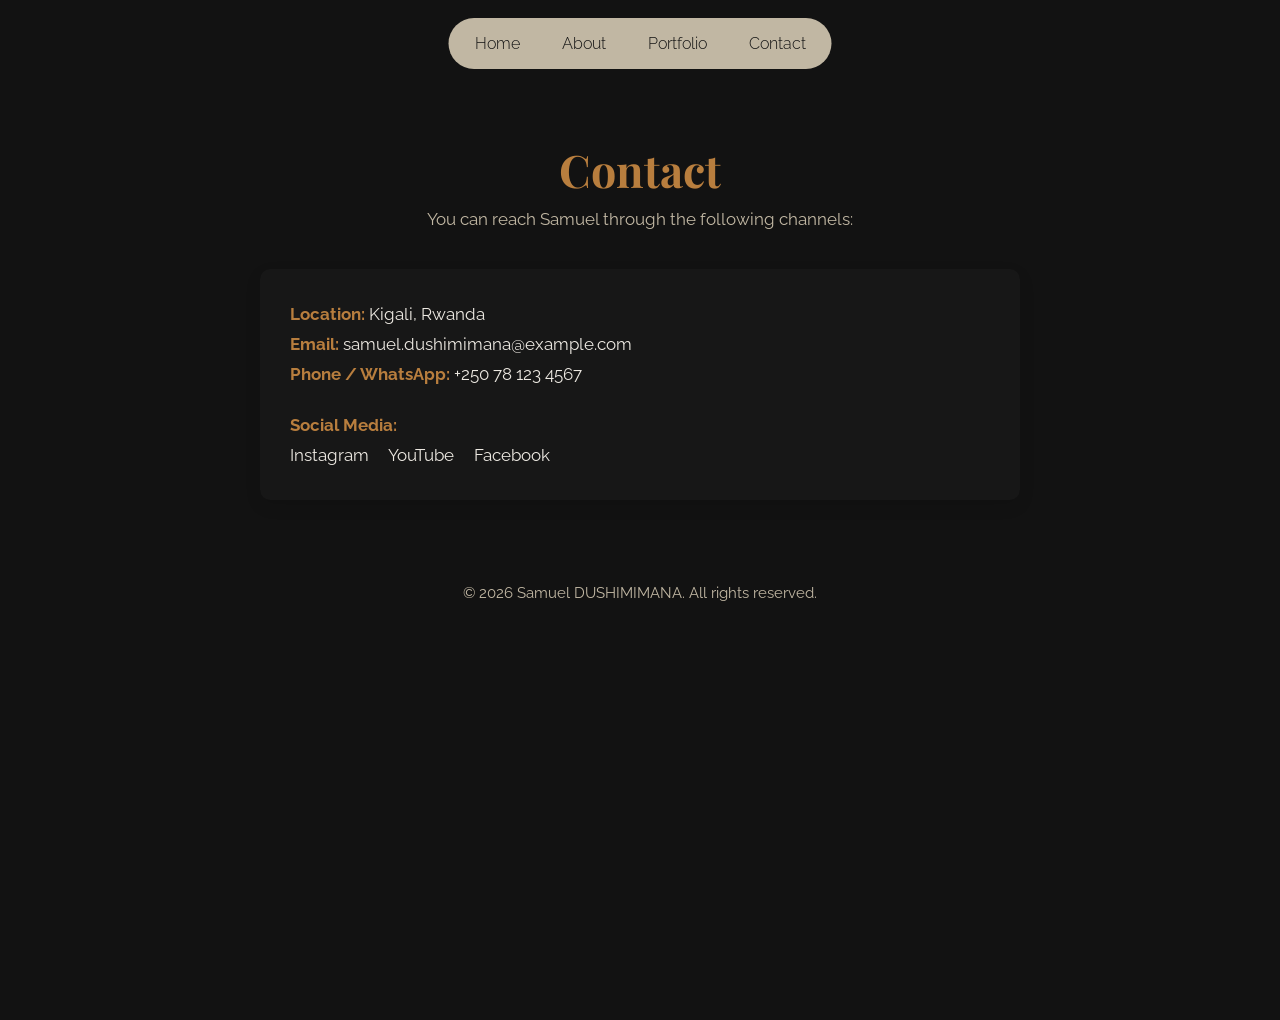
==== contact.html @ 7056e940 "Portfolio First push" ====
<!DOCTYPE html>
<html lang="en">
<head>
  <meta charset="UTF-8" />
  <meta name="viewport" content="width=device-width, initial-scale=1.0" />
  <title>Contact — Samuel DUSHIMIMANA</title>
  <link href="https://fonts.googleapis.com/css2?family=Playfair+Display:wght@500;700&family=Raleway:wght@200;300;400;600&display=swap" rel="stylesheet">
  <link rel="stylesheet" href="contact.css">
</head>
<body>

  <!-- Navigation -->
  <nav>
    <a href="index.html">Home</a>
    <a href="home.html">About</a>
    <a href="pic.html" target="_parent">Portfolio</a>
    <a href="contact.html" target="_parent">Contact</a>
  </nav>

  <!-- Main Content -->
  <main>
    <h1>Contact</h1>
    <p class="lead">You can reach Samuel through the following channels:</p>

    <div class="contact-info">
      <p><strong>Location:</strong> Kigali, Rwanda</p>
      <p><strong>Email:</strong> samuel.dushimimana@example.com</p>
      <p><strong>Phone / WhatsApp:</strong> +250 78 123 4567</p>

      <div class="social-links">
        <strong>Social Media:</strong><br>
        <a href="https://www.instagram.com/samueldushimimana" target="_blank">Instagram</a>
        <a href="https://www.youtube.com/@samueldushimimana" target="_blank">YouTube</a>
        <a href="https://www.facebook.com/samueldushimimana" target="_blank">Facebook</a>
      </div>
    </div>
  </main>

  <!-- Footer -->
  <footer>
    <p>&copy; <span id="year"></span> Samuel DUSHIMIMANA. All rights reserved.</p>
  </footer>

  <script>
    document.getElementById('year').textContent = new Date().getFullYear();
  </script>

</body>
</html>
---- contact.css ----
:root {
      --bg-dark: #121212;
      --mist: #ECE8E1; 
      --accent: #B87E3E; 
      --muted: #C1B7A3; 
      --glass: rgba(255, 255, 255, 0.03);
      --max-width: 800px;
    }

    * {
      box-sizing: border-box;
      margin: 0;
      padding: 0;
    }

    html, body {
      font-family: 'Raleway', sans-serif;
      background: var(--bg-dark);
      color: var(--mist);
      min-height: 100vh;
    }

    nav {
      position: fixed;
      top: 18px;
      left: 50%;
      transform: translateX(-50%);
      z-index: 40;
      background-color: var(--muted);
      padding: 8px 14px;
      border-radius: 30px;
      display: flex;
      gap: 18px;
    }

    nav a {
      color: var(--bg-dark);
      text-decoration: none;
      font-weight: 300;
      padding: 8px 12px;
      border-radius: 8px;
      transition: all 0.25s;
    }

    nav a:hover {
      background-color: var(--bg-dark);
      color: var(--mist);
      box-shadow: 0 6px 18px rgba(119,184,209,0.06);
    }

    main {
      max-width: var(--max-width);
      margin: 120px auto 40px;
      padding: 20px;
    }

    h1 {
      font-family: 'Playfair Display', serif;
      font-size: 2.8rem;
      color: var(--accent);
      margin-bottom: 10px;
      text-align: center;
    }

    p.lead {
      text-align: center;
      font-size: 1.05rem;
      color: var(--muted);
      margin-bottom: 40px;
    }

    .contact-info {
      background: rgba(255,255,255,0.02);
      border-radius: 10px;
      padding: 30px;
      box-shadow: 0 6px 16px rgba(0,0,0,0.1);
      font-size: 1.05rem;
      line-height: 1.8;
    }

    .contact-info strong {
      color: var(--accent);
    }

    .social-links {
      margin-top: 20px;
    }

    .social-links a {
      margin-right: 16px;
      text-decoration: none;
      color: var(--mist);
      transition: color 0.3s;
    }

    .social-links a:hover {
      color: var(--accent);
    }

    footer {
      text-align: center;
      padding: 24px;
      color: var(--muted);
      font-size: 0.92rem;
    }
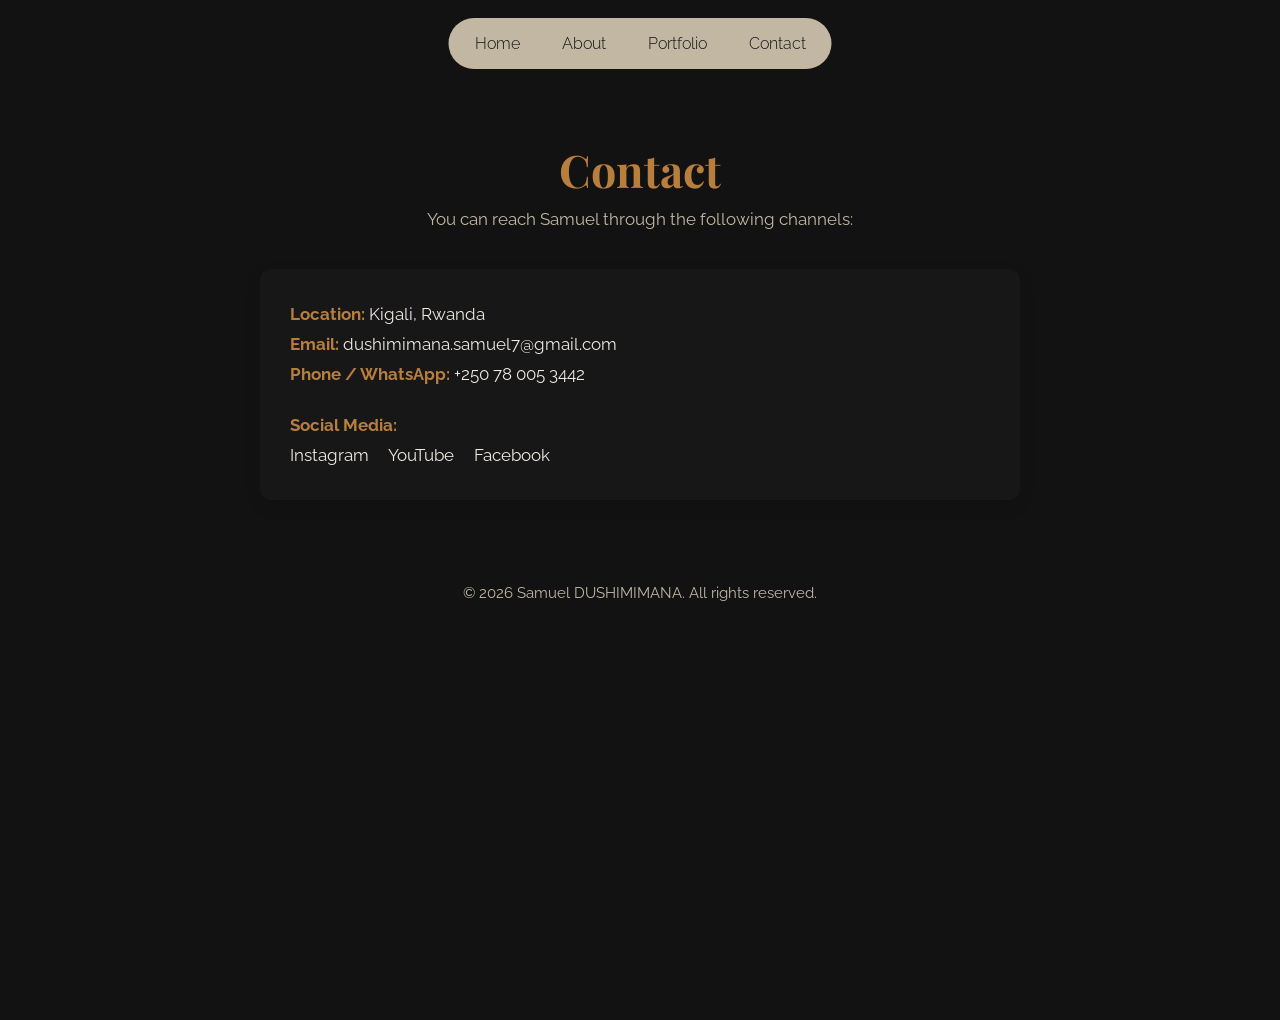
==== commit 7c607423: "saved change" ====
--- a/contact.html
+++ b/contact.html
@@ -24,8 +24,8 @@
 
     <div class="contact-info">
       <p><strong>Location:</strong> Kigali, Rwanda</p>
-      <p><strong>Email:</strong> samuel.dushimimana@example.com</p>
-      <p><strong>Phone / WhatsApp:</strong> +250 78 123 4567</p>
+      <p><strong>Email:</strong> dushimimana.samuel7@gmail.com</p>
+      <p><strong>Phone / WhatsApp:</strong> +250 78 005 3442</p>
 
       <div class="social-links">
         <strong>Social Media:</strong><br>
